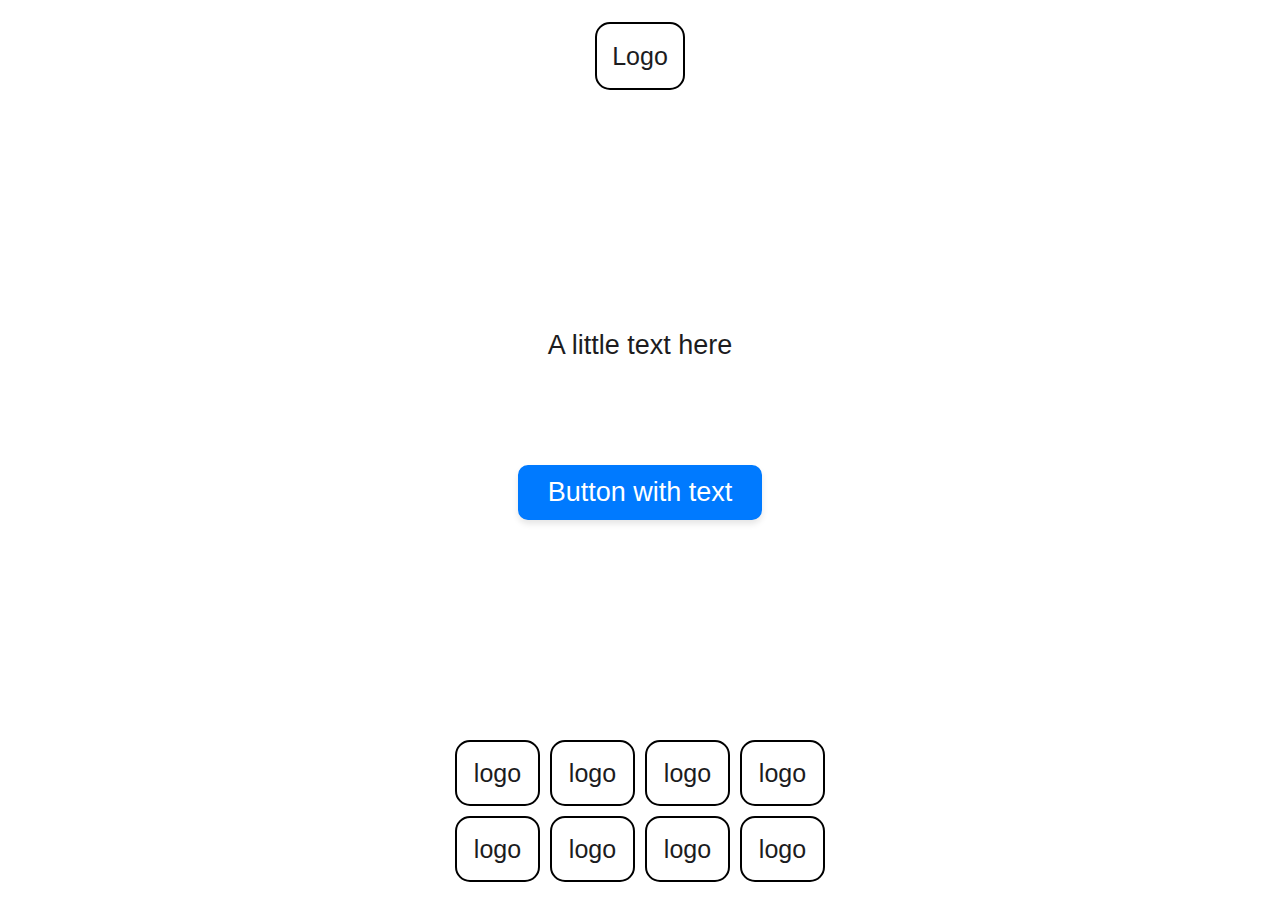
==== index.html @ ec22d5e8 "first commit" ====
<!DOCTYPE html>
<html lang="en">
<head>
    <meta charset="UTF-8">
    <meta name="viewport" content="width=device-width, initial-scale=1.0">
    <title>Apple-like Design</title>
    <link rel="stylesheet" href="style.css">
</head>

<body>
    <div class="main-contant">
        <div class="logo">Logo</div>

        <div class="contant">
            <div class="screen-1">
                <div class="text">A little text here</div>
                <button class="button" id="nextBtn">Button with text</button>
            </div>
            <div class="screen-2">
                <div class="headline-text">Headline text</div>
                <div class="progress-bar">
                    <div class="progress-bar-inner"></div>
                </div>
                <div class="description-text">Description <br> text</div>
            </div>
            <div class="screen-3">
                <div class="logo">Logo</div>
                <div class="headline-text">Headline text</div>
                <div class="description-text">Description <br> text</div>
                <a href="" class="button">Button with text</a>
            </div>

        </div>

        <div class="bottom-logos">
            <div class="logo-box">logo</div>
            <div class="logo-box">logo</div>
            <div class="logo-box">logo</div>
            <div class="logo-box">logo</div>
            <div class="logo-box">logo</div>
            <div class="logo-box">logo</div>
            <div class="logo-box">logo</div>
            <div class="logo-box">logo</div>
        </div>
    </div>

    <script>
        // Get the elements
        const nextBtn = document.getElementById('nextBtn');
        const screen1 = document.querySelector('.screen-1');
        const screen2 = document.querySelector('.screen-2');
        const screen3 = document.querySelector('.screen-3');
        const progressBarInner = document.querySelector('.progress-bar-inner');

        // Hide screen 2 and 3 initially
        screen2.style.display = 'none';
        screen3.style.display = 'none';

        // Step 1: Transition to screen-2 on button click
        nextBtn.addEventListener('click', () => {
            screen1.style.display = 'none';
            screen2.style.display = 'flex';

             // Start the progress bar animation
             progressBarInner.classList.add('animate');
            progressBarInner.addEventListener('animationend', transitionToScreen3);
        });

        // Step 2: Animate progress bar
        function startProgressBar() {
            let width = 0;
            const interval = setInterval(() => {
                if (width >= 100) {
                    clearInterval(interval);
                    transitionToScreen3();
                } else {
                    width++;
                    progressBarInner.style.width = width + '%';
                }
            }, 50); // Progress bar takes 5 seconds to fill
        }

        // Step 3: Transition to screen-3 after progress bar is full
        function transitionToScreen3() {
            screen2.style.display = 'none';
            screen3.style.display = 'flex';
        }
        
    </script>
</body>

</html>
---- style.css ----
* {
    box-sizing: border-box;
    margin: 0;
    padding: 0;
}

body {
    margin: 0;
    padding: 0;
    font-family: -apple-system, BlinkMacSystemFont, "Segoe UI", Roboto, "Helvetica Neue", Arial, sans-serif;
    background-color: #FFFFFF;
    color: #1C1C1E;
    display: flex;
    flex-direction: column;
    align-items: center;
    justify-content: space-between;
    height: 100vh;
}

.main-contant {
    width: 100vw;
    max-width: 430px;
    height: 100vh;
    /* background-image: url(./1.png); */
    background-position: 50% 1px;
    background-repeat: no-repeat;
    background-size: 100% 100%;

    display: flex;
    flex-direction: column;
    justify-content: space-between;
    align-items: center;
    padding: 22px 0px 18px;
}

.logo {
    width: 90px;
    height: 68px;
    border: 2.5px solid black;
    border-radius: 15px;

    display: flex;
    align-items: center;
    justify-content: center;
    font-size: 25px;
}

.text {
    text-align: center;
    font-size: 27px;
}

.headline-text {
    text-align: center;
    font-size: 27px;
}

.description-text {
    text-align: left;
    font-size: 27px;
    line-height: 1.4;
}

.contant {
    margin: auto 0 220px;
    width: 100%;
    max-width: 100%;
}

.screen-1 {
    margin: 38px 0 0;
    height: 190px;
    display: flex;
    flex-direction: column;
    justify-content: space-between;
    align-items: center;
}

.screen-2 {
    width: 100%;
    margin: 80px 0 0;
    display: flex;
    flex-direction: column;
    justify-content: space-between;
    align-items: center;
    padding: 0 28px 145px;
}

.screen-3 {
    width: 100%;
    min-height: 275px;
    display: flex;
    flex-direction: column;
    justify-content: space-between;
    align-items: center;
    padding: 0 28px;
}

.screen-3 .headline-text {
    margin: 42px 0 53px;
}

.screen-3 .button {
    margin: 90px 0 0;
}

.screen-4 {
    width: 100%;
    display: flex;
    flex-direction: column;
    justify-content: space-between;
    align-items: center;
    padding: 0 28px;
    margin: 0 0 -98px;
}

.screen-4 .headline-text {
    margin: 42px 0 53px;
}

.screen-4 .button {
    margin: 30px 0 0;
}

.screen-4 .text {
    width: 100%;
    text-align: left;
}

.button {
    background-color: #007AFF;
    border: 2px solid #007AFF;
    border-radius: 10px;
    color: #FFFFFF;
    padding: 10px 28px;
    font-size: 27px;
    cursor: pointer;
    box-shadow: 0 4px 6px rgba(0, 0, 0, 0.1);
    text-decoration: none;
}

.button:hover {
    background-color: #005BB5;
}

.bottom-logos {
    display: flex;
    flex-wrap: wrap;
    justify-content: center;
    gap: 10px;
}

.bottom-logos .logo-box {
    width: 85px;
    height: 66px;
    border: 2.5px solid black;
    border-radius: 15px;

    display: flex;
    align-items: center;
    justify-content: center;
    font-size: 25px;
}

.progress-bar {
    width: 100%;
    height: 10px;
    background-color: #E5E5EA;
    border-radius: 5px;
    overflow: hidden;
    margin: 45px 0 60px;
    position: relative;
}

.progress-bar-inner {
    width: 0%;
    height: 100%;
    background-color: #007AFF;
    transition: width 5s linear;
}

.progress-bar-inner.animate {
    animation: fillBar 5s linear forwards;
}

@keyframes fillBar {
    from {
        width: 0%;
    }

    to {
        width: 100%;
    }
}





/* Для найменших екранів (iPhone SE, 320px ширина) */
@media (max-width: 320px) {}

/* Для середніх екранів (iPhone 12/13, 375px ширина) */
@media (max-width: 375px) {}

/* Для великих екранів (iPhone 14 Plus/Pro Max, 428px ширина) */
@media (max-width: 428px) {}

@media all and (max-height: 740px) {
    .contant {
        margin: auto 0 40px;
    }

    .screen-3 .button,
    .screen-4 .button {
        margin: 30px 0 0;
        font-size: 23px;
    }

    .screen-3 .headline-text,
    .screen-4 .headline-text {
        margin: 30px 0 32px;
        font-size: 24px;
    }

    .screen-3 .description-text,
    .screen-4 .description-text {
        font-size: 24px;
    }

    .screen-4 .text {
        font-size: 24px;
    }

    .logo {
        width: 86px;
        height: 56px;
        font-size: 19px;
    }

    .bottom-logos .logo-box {
        width: 86px;
        height: 56px;
        font-size: 19px;
    }

    .screen-2 {
        padding: 0 28px 70px;
    }

    .progress-bar {
        margin: 30px 0;
    }

}

@media all and (max-height:650px) {

    .text,
    .headline-text,
    .description-text,
    .button {
        font-size: 20px;
    }

    .screen-4 {
        margin: 0px 0 -25px;
    }

    .screen-3 .button,
    .screen-4 .button,
    .screen-3 .headline-text,
    .screen-4 .headline-text,
    .screen-3 .description-text,
    .screen-4 .description-text {
        font-size: 20px;
    }

    .screen-4 .text {
        font-size: 20px;

    }
}

@media all and (max-height: 600px) {

    .screen-2 {
        margin: 54px 0 0;
    }

}
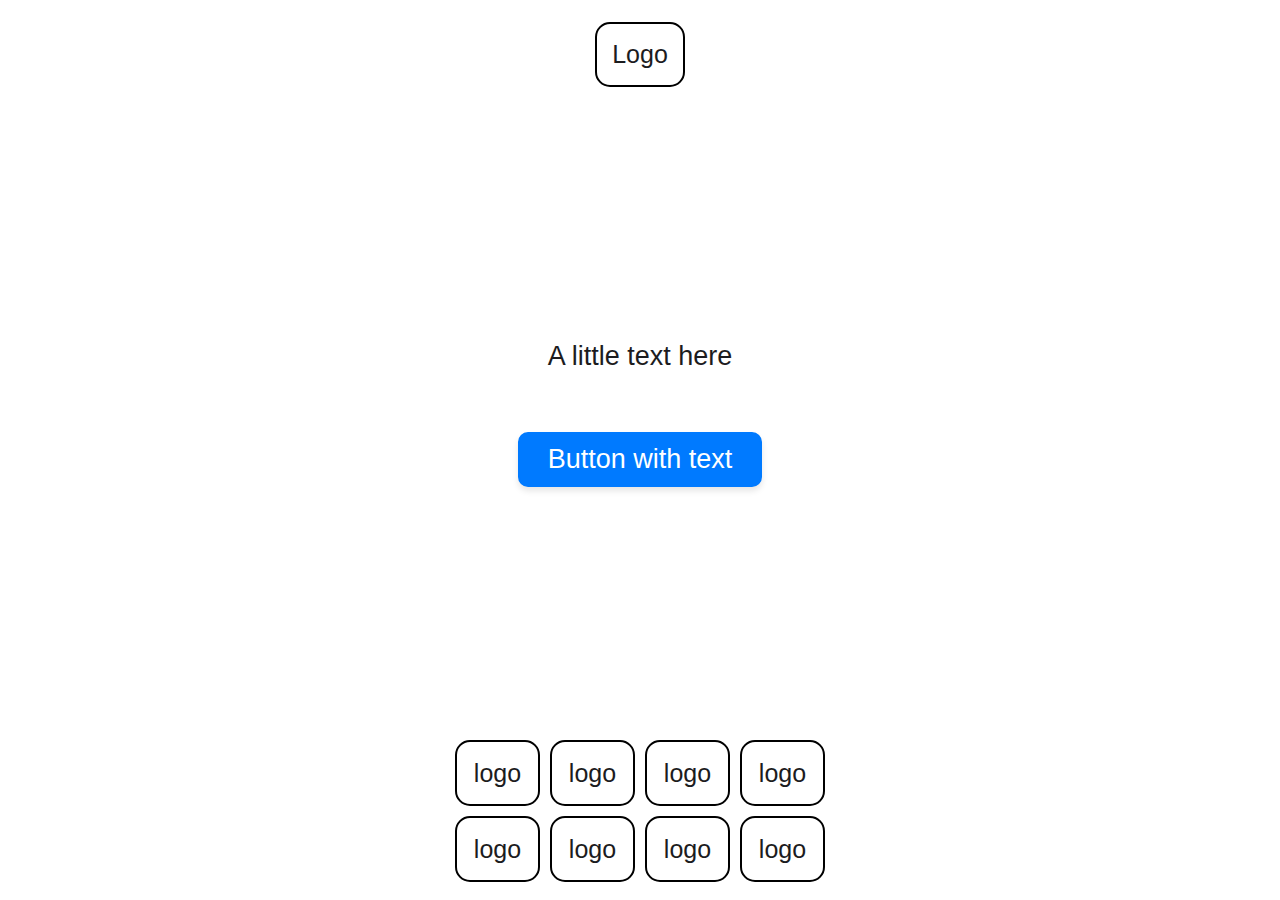
==== commit 57831878: "commit" ====
--- a/index.html
+++ b/index.html
@@ -10,6 +10,7 @@
 <body>
     <div class="main-contant">
         <div class="logo">Logo</div>
+        <div class="logo second-logo">Logo</div>
 
         <div class="contant">
             <div class="screen-1">
@@ -24,7 +25,6 @@
                 <div class="description-text">Description <br> text</div>
             </div>
             <div class="screen-3">
-                <div class="logo">Logo</div>
                 <div class="headline-text">Headline text</div>
                 <div class="description-text">Description <br> text</div>
                 <a href="" class="button">Button with text</a>
@@ -46,6 +46,7 @@
 
     <script>
         // Get the elements
+        const logo = document.querySelector('.second-logo');
         const nextBtn = document.getElementById('nextBtn');
         const screen1 = document.querySelector('.screen-1');
         const screen2 = document.querySelector('.screen-2');
@@ -53,6 +54,7 @@
         const progressBarInner = document.querySelector('.progress-bar-inner');
 
         // Hide screen 2 and 3 initially
+        logo.style.display = 'none';
         screen2.style.display = 'none';
         screen3.style.display = 'none';
 
@@ -84,6 +86,7 @@
         function transitionToScreen3() {
             screen2.style.display = 'none';
             screen3.style.display = 'flex';
+            logo.style.display = 'flex';
         }
         
     </script>
--- a/style.css
+++ b/style.css
@@ -44,6 +44,10 @@
     justify-content: center;
     font-size: 25px;
 }
+.second-logo{
+    display: none;
+    margin: 30px 0 0;
+}
 
 .text {
     text-align: center;
@@ -62,38 +66,42 @@
 }
 
 .contant {
-    margin: auto 0 220px;
+    margin: auto 0;
     width: 100%;
     max-width: 100%;
+    height: calc(100% - 122px - 56px);
 }
 
 .screen-1 {
-    margin: 38px 0 0;
-    height: 190px;
-    display: flex;
-    flex-direction: column;
-    justify-content: space-between;
+    /* margin: 38px 0 0; */
+    height: 100%;
+    display: flex;
+    flex-direction: column;
+    justify-content: center;
     align-items: center;
 }
 
 .screen-2 {
     width: 100%;
+    height: 100%;
     margin: 80px 0 0;
     display: flex;
     flex-direction: column;
-    justify-content: space-between;
+    justify-content: flex-start;
     align-items: center;
     padding: 0 28px 145px;
 }
 
 .screen-3 {
     width: 100%;
+    height: 100%;
     min-height: 275px;
     display: flex;
     flex-direction: column;
-    justify-content: space-between;
-    align-items: center;
-    padding: 0 28px;
+    justify-content: flex-start;
+    align-items: center;
+    padding: 0px 28px;
+    
 }
 
 .screen-3 .headline-text {
@@ -137,6 +145,7 @@
     cursor: pointer;
     box-shadow: 0 4px 6px rgba(0, 0, 0, 0.1);
     text-decoration: none;
+    margin: 60px 0 0;
 }
 
 .button:hover {
@@ -207,9 +216,6 @@
 @media (max-width: 428px) {}
 
 @media all and (max-height: 740px) {
-    .contant {
-        margin: auto 0 40px;
-    }
 
     .screen-3 .button,
     .screen-4 .button {
@@ -252,15 +258,39 @@
         margin: 30px 0;
     }
 
+    .screen-4 {
+        margin: 0;
+    }
+
 }
 
 @media all and (max-height:650px) {
+    .main-contant {
+        padding: 15px 0px;
+    }
+
+    .logo {
+        width: 86px;
+        height: 50px;
+        min-height: 50px;
+        font-size: 19px;
+    }
+    .second-logo {
+        margin: 18px 0 0;
+    }
+    .bottom-logos .logo-box {
+        height: 50px;
+    }
+
+    .screen-4 .headline-text {
+        margin: 20px 0 15px;
+    }
 
     .text,
     .headline-text,
     .description-text,
     .button {
-        font-size: 20px;
+        font-size: 19px;
     }
 
     .screen-4 {
@@ -273,12 +303,16 @@
     .screen-4 .headline-text,
     .screen-3 .description-text,
     .screen-4 .description-text {
-        font-size: 20px;
+        font-size: 19px;
     }
 
     .screen-4 .text {
-        font-size: 20px;
-
+        font-size: 19px;
+
+    }
+
+    .screen-4 .button {
+        margin: 22px 0 0;
     }
 }
 
